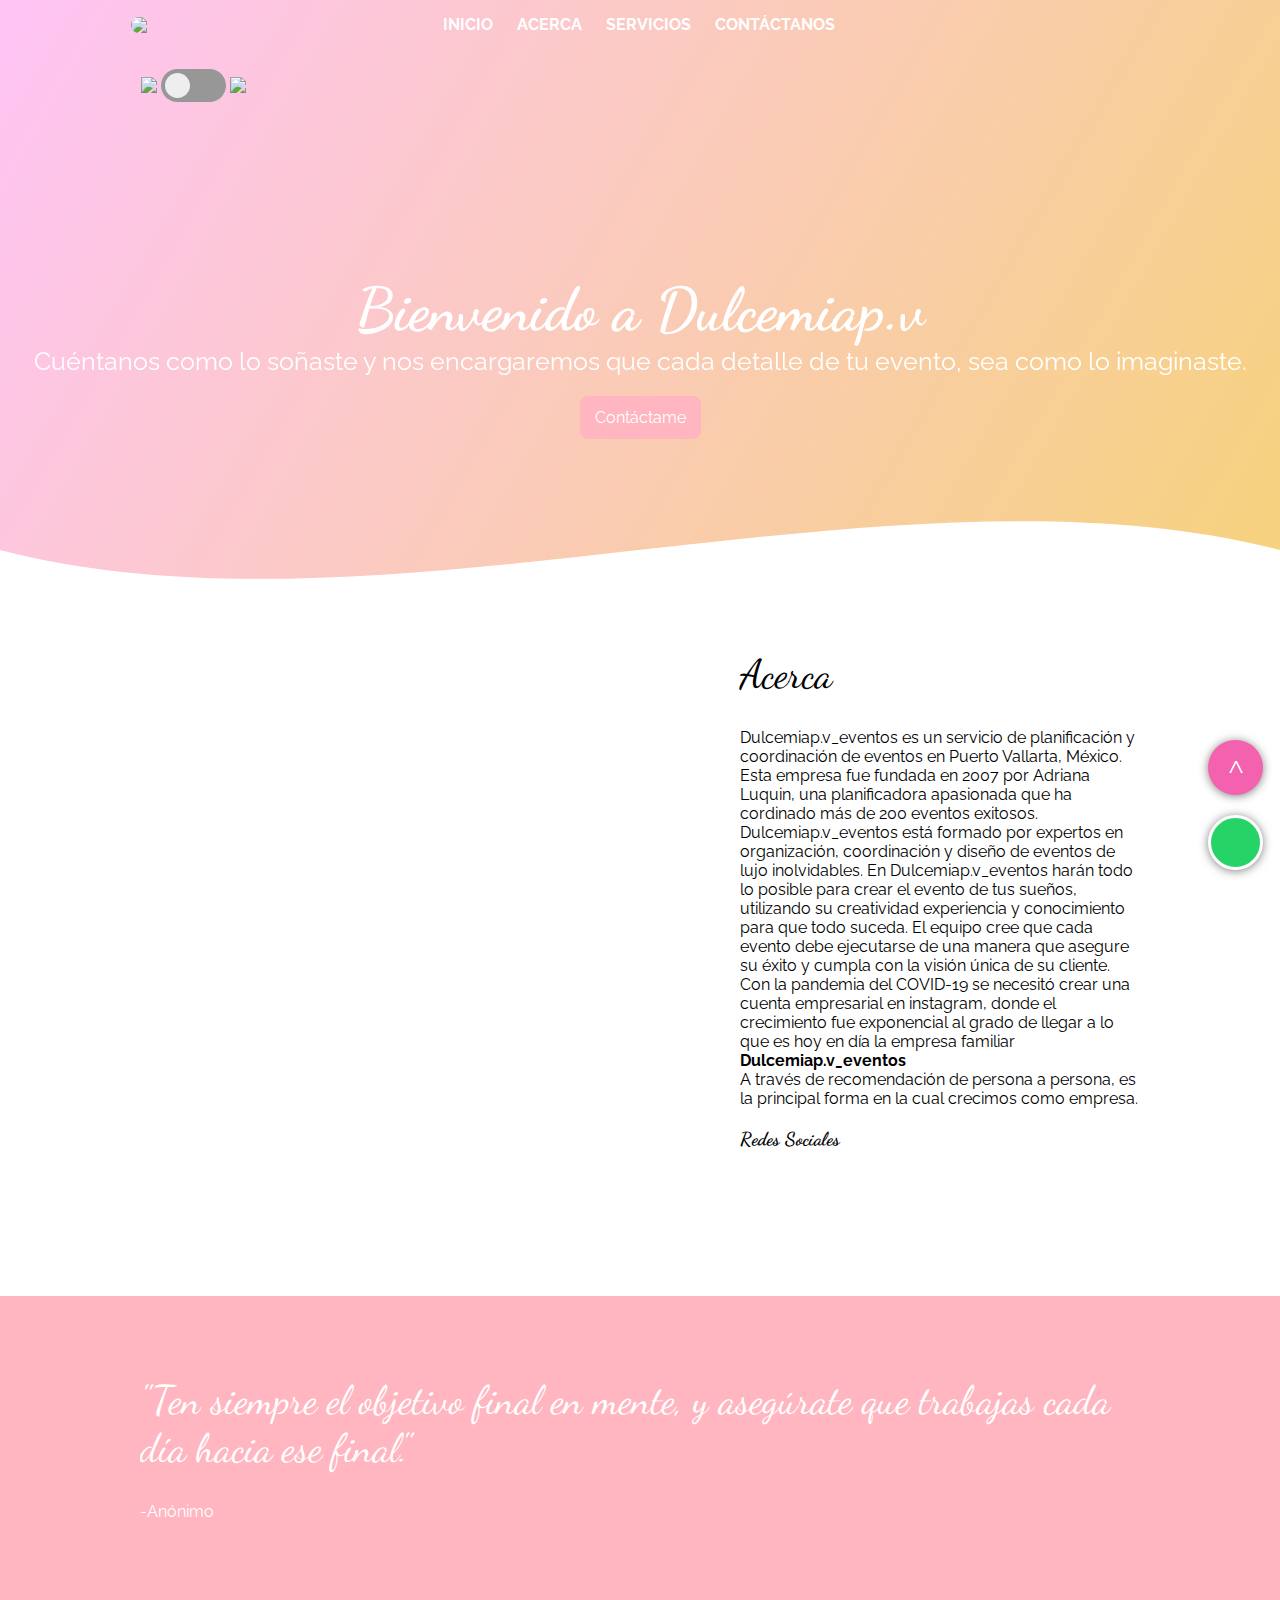
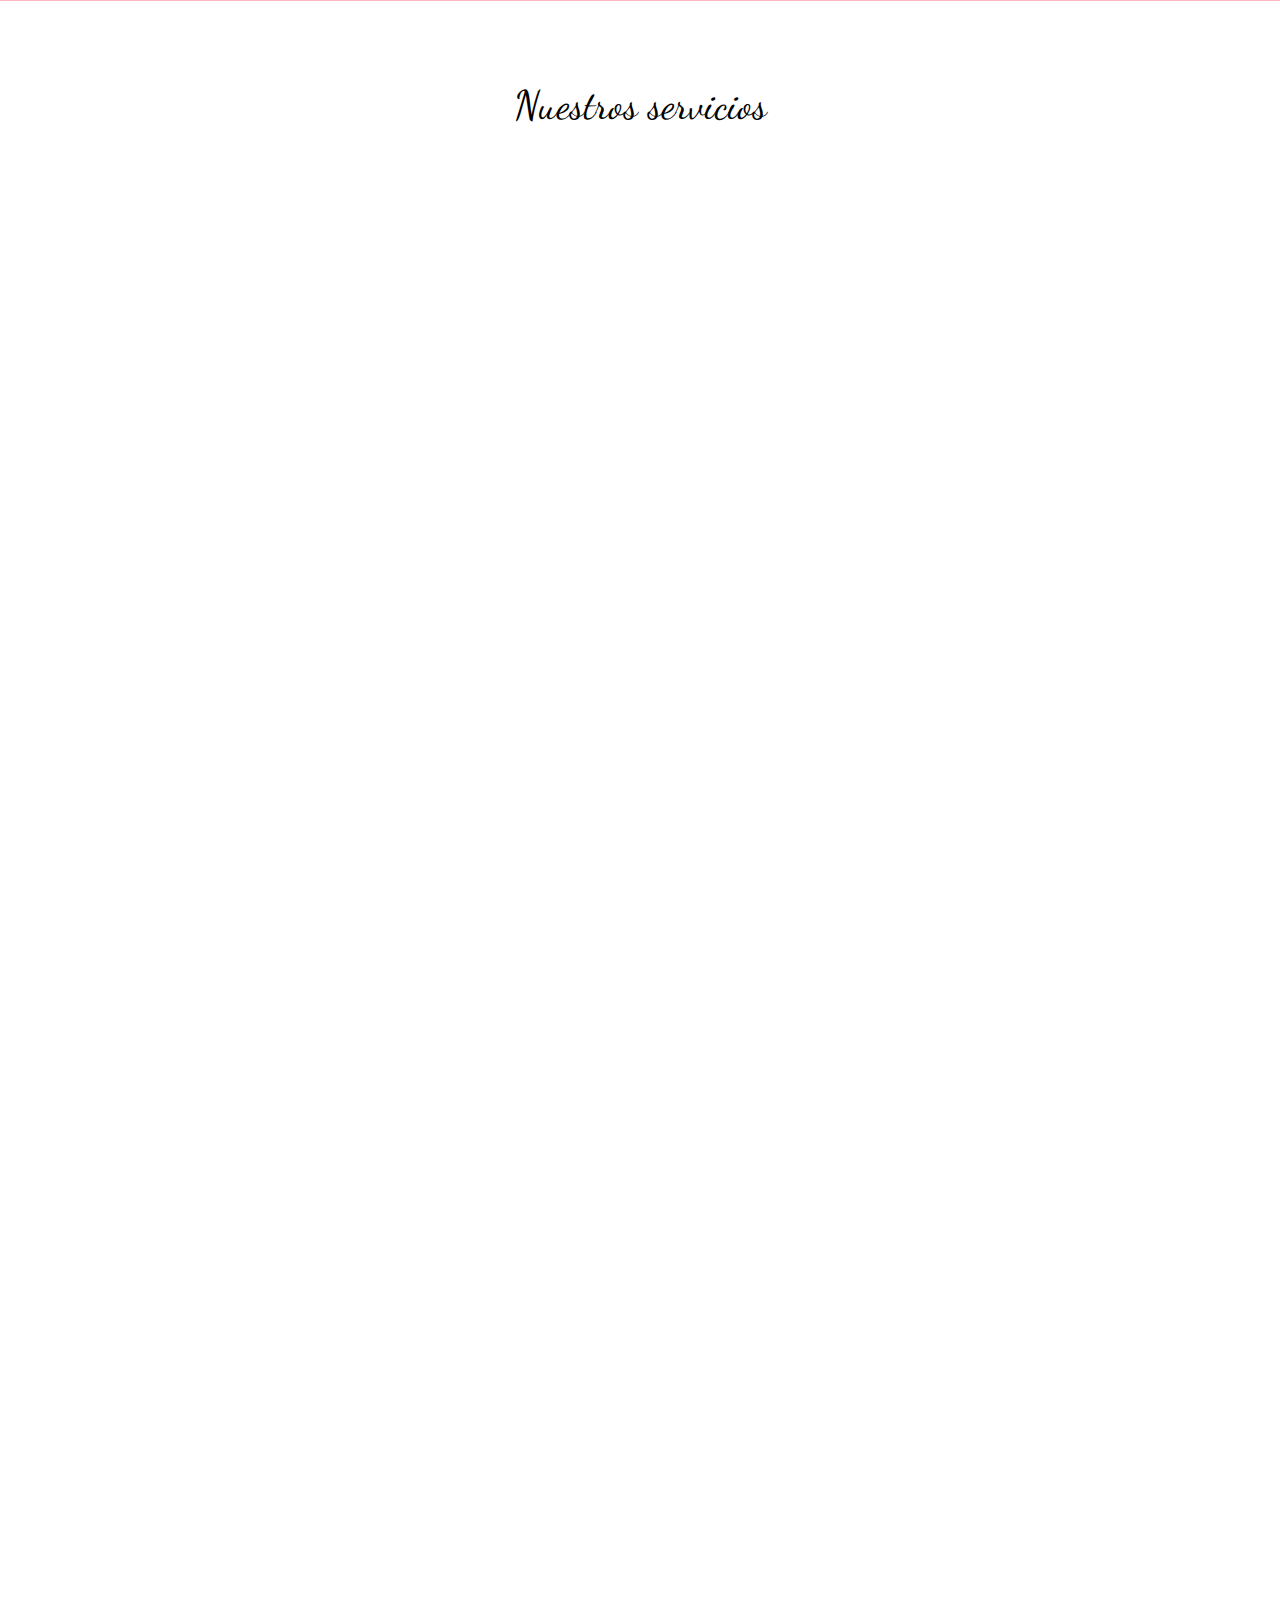
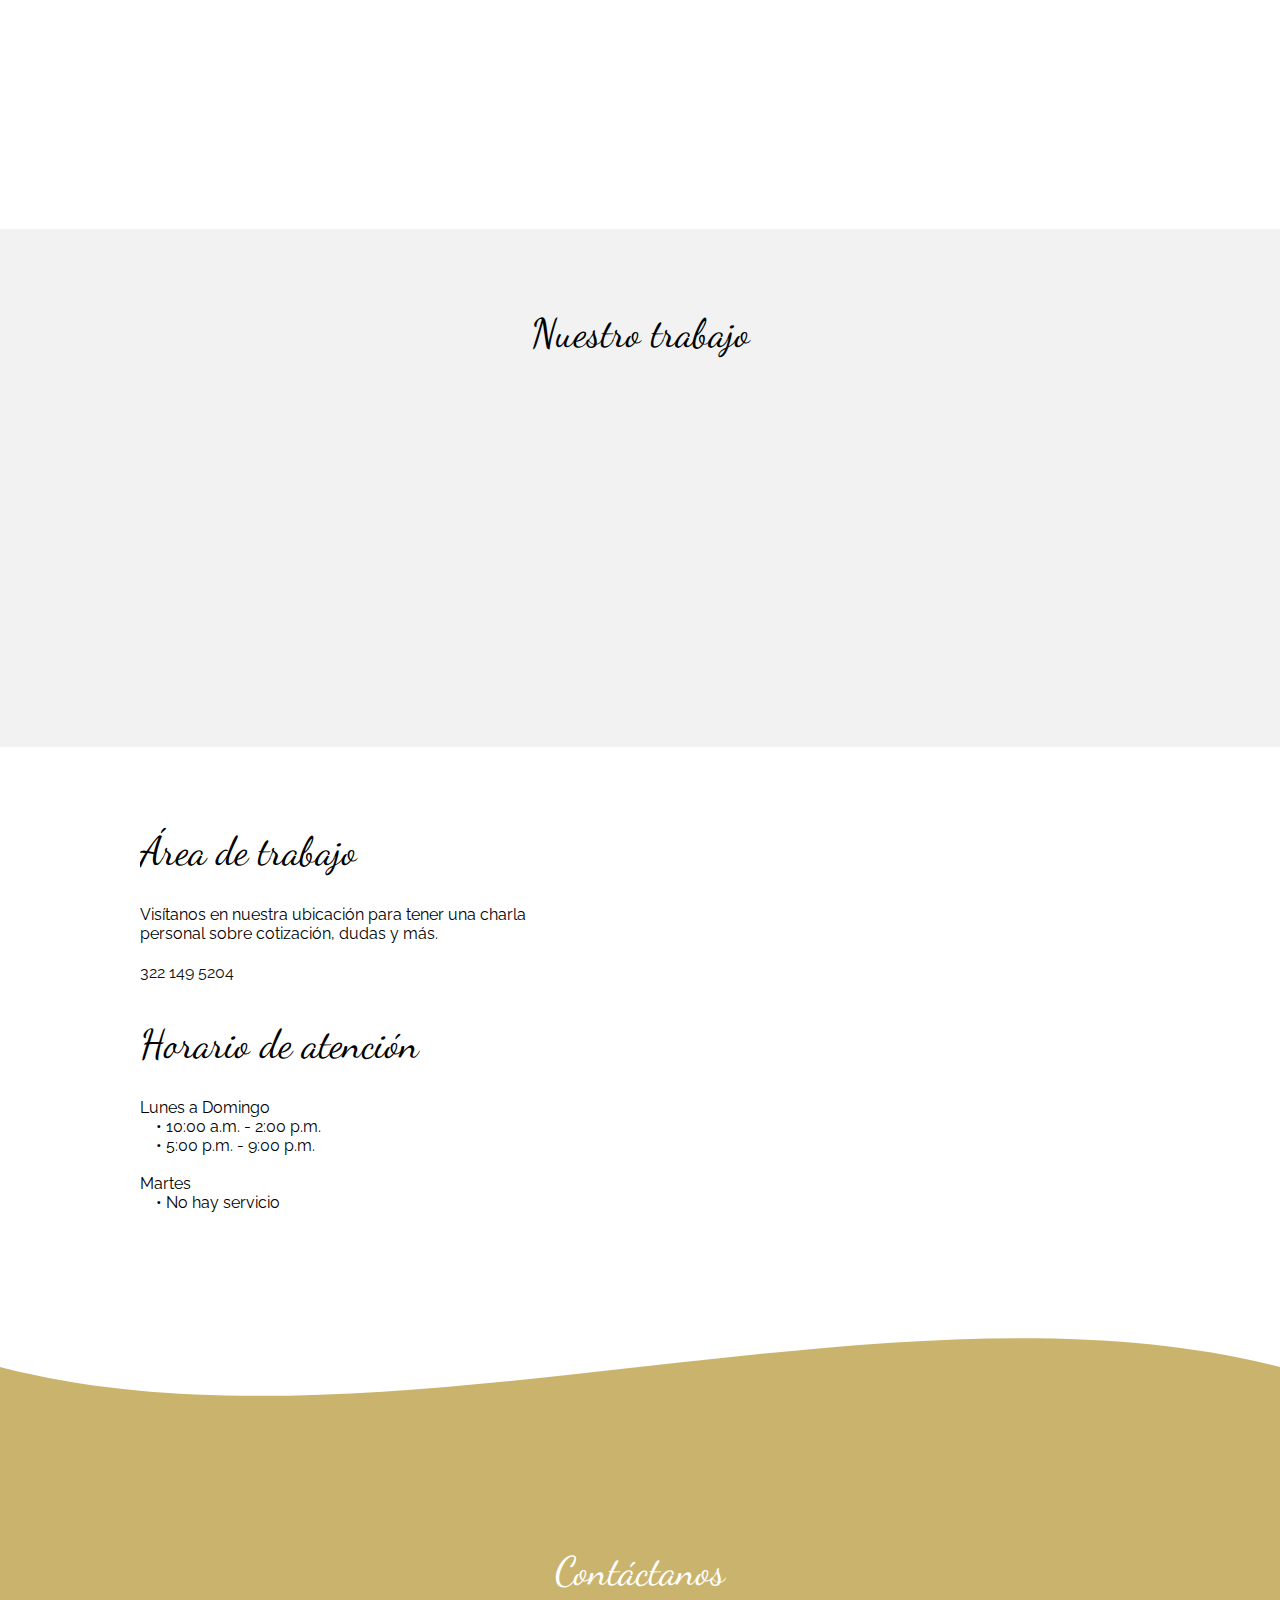
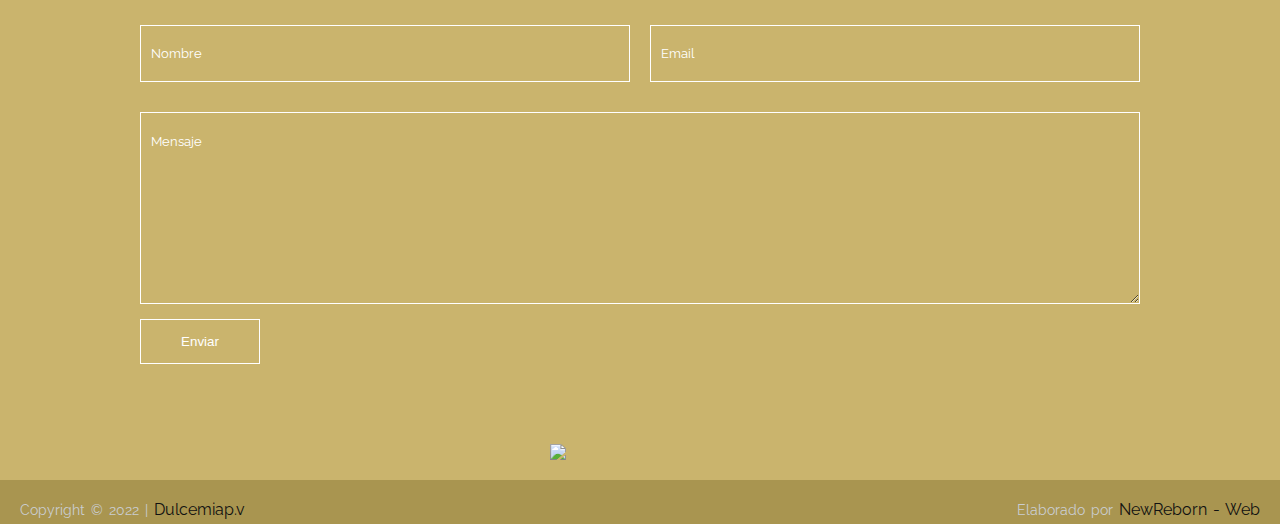
==== index.html @ 023b587c "Update index.html" ====
<!DOCTYPE html>
<html lang="es">

<head>
	<meta charset="UTF-8">
	<meta name="viewport" content="width=device-width, initial-scale=1.0">
	<meta http-equiv="X-UA-Compatible" content="ie=edge">
	<title>Dulcemiap.v | Planificación de eventos en Puerto Vallarta</title>
	<meta name="description"
		content="Las mejores decoraciones de globos en Puerto Vallarta y Bahía de Banderas. Desde elegante y sostificado, hasta divertidas y alocadas decoraciones. ¡Cotiza ya!">
	<meta name="description"
		content="Las mejores decoraciones de flores en Puerto Vallarta y Bahía de Banderas. Desde elegante y sostificado, hasta divertidas y alocadas decoraciones. ¡Cotiza ya!">
	<meta name="description"
		content="Los más sabrozos y deliciosos postres en nuestro candy bar, especial para festejos. Con amplia gama de postres en nuestra mesa de postres. ¡Cotiza ya!">
	<meta name="description"
		content="Celebre el momento mágico del matrimonio perfecto con el elegante pedida de matrimonio. Ideal para una experencia romántica inolvidable. ¡Cotiza ya!">
	<meta name="description" content="El picnic es una forma de convivir de manera más cercana con tu pareja, amigos o familia. En un día de
	parque o en la playa, es genial. ¡cotiza nuestro picnic!.">
	<meta name="description" content="Diseñamos tu fotobooth, para que tus invitados puedan hacerse fotografías espontáneas,
	divertidas y un tanto locas con nuestro fotobooth. ¡cotiza ya!">
	<meta name="description"
		content="Evita los molestos papeleos en tus planeaciones de eventos e invierte en una mejor experiencia de Event Planning, avalados por los mejores clientes. ¡cotiza ya!">
	<link href="https://fonts.googleapis.com/css?family=Raleway:200,300,400,500&display=swap" rel="stylesheet">
	<link href="https://fonts.googleapis.com/css2?family=Courgette&family=Dancing+Script&display=swap" rel="stylesheet">
	<script src="https://kit.fontawesome.com/e6a4971ebb.js" crossorigin="anonymous"></script>
	<link href="https://unpkg.com/aos@2.3.1/dist/aos.css" rel="stylesheet">
	<script src="https://code.jquery.com/jquery-latest.js"></script>
	<link rel="icon" href="img/favicon.ico">
	<link rel="stylesheet" href="css/estilos.css">
</head>

<body>
	<header class="hero">
		<span class="ir-arriba">^</span>
		<span class="wsp-button"><a style="line-height: 50px;color: #fff;" href="https://api.whatsapp.com/send?phone=523221495204" target="_blank"><i class="fa-brands fa-whatsapp"></i></a></span>
		<nav>
			<img src="https://i.imgur.com/1j0sda3.png" class="logo-navbar">
			<ul class="menu_items">
				<li><a href="#inicio">Inicio</a></li>
				<li><a href="#acerca">Acerca</a></li>
				<li><a href="#servicios">Servicios</a></li>
				<li><a href="#contactanos">Contáctanos</a></li>
			</ul>
			<ul class="redes-nav">
				<li><a href="https://www.facebook.com/Dulce-mia-pv-100784252002233" target="_blank"><i
							class="fa-brands fa-facebook"></i></a></li>
				<li><a href="https://www.instagram.com/dulcemiap.v_eventos/" target="_blank"><i
							class="fa-brands fa-instagram"></i></a></li>
				<li><a href="https://api.whatsapp.com/send?phone=523221495204" target="_blank"><i
							class="fa-brands fa-whatsapp"></i></a></li>
			</ul>
			<span class="btn_menu">
				<i class="fa fa-bars"></i>
			</span>
		</nav>
		<div class="switch-idioma">
			<img style="margin-bottom: 9px;" src="https://img.icons8.com/officel/16/undefined/mexico--v1.png" />
			<input type="checkbox" id="switch">
			<label for="switch" class="lbl"></label>
			<img style="margin-bottom: 9px;" src="https://img.icons8.com/officel/16/undefined/usa.png" />
		</div>
		<div class="textos-hero">
			<h1 data-aos="fade-down" data-aos-duration="1600">Bienvenido a Dulcemiap.v</h1>
			<p data-aos="fade-up" data-aos-duration="1800">Cuéntanos como lo soñaste y nos encargaremos que cada detalle de tu
				evento, sea como lo imaginaste.</p>
			<a data-aos="fade-up" data-aos-duration="2200" href="#contactanos">Contáctame</a>
		</div>
		<div class="svg-hero" style="height: 150px; overflow: hidden;"><svg viewBox="0 0 500 150" preserveAspectRatio="none"
				style="height: 100%; width: 100%;">
				<path d="M0.00,49.98 C149.99,150.00 349.20,-49.98 500.00,49.98 L500.00,150.00 L0.00,150.00 Z"
					style="stroke: none; fill: #fff;"></path>
			</svg></div>
	</header>


	<section class="wave-contenedor website" id="acerca">
		<img src="https://i.imgur.com/1j0sda3.png" alt="">
		<div class="contenedor-textos-main">
			<h2 class="titulo left">Acerca</h2>
			<p class="parrafo">Dulcemiap.v_eventos es un servicio de planificación y coordinación de eventos en Puerto
				Vallarta, México. Esta empresa fue fundada en 2007 por Adriana Luquin, una planificadora apasionada que ha
				cordinado más de 200 eventos exitosos. Dulcemiap.v_eventos está formado por expertos en organización,
				coordinación y diseño de eventos de lujo inolvidables. En Dulcemiap.v_eventos harán todo lo posible para crear
				el evento de
				tus sueños, utilizando su creatividad experiencia y conocimiento para que todo suceda. El equipo cree que cada
				evento
				debe ejecutarse de una manera que asegure su éxito y cumpla con la visión única de su cliente. <br> Con la
				pandemia
				del
				COVID-19 se necesitó crear una cuenta empresarial en <a href="https://www.instagram.com/dulcemiap.v_eventos/"
					target="_blank"><i class="fa-brands fa-instagram"></i></a> instagram, donde el crecimiento fue exponencial al
				grado de llegar a lo que es hoy en día la empresa familiar <strong>Dulcemiap.v_eventos</strong> <br> A través de
				recomendación de persona a persona, es la principal forma en la cual crecimos como empresa.
			</p>
			<h3 style="font-family: 'Dancing Script', cursive;">Redes Sociales</h3><br>
			<a style="font-size: 40px; padding: 5px; color: blue;"
				href="https://www.facebook.com/Dulce-mia-pv-100784252002233" target="_blank"><i
					class="fa-brands fa-facebook"></i></a>
			<a style="font-size: 40px; padding: 5px; color: #E1306C;" href="https://www.instagram.com/dulcemiap.v_eventos/"
				target="_blank"><i class="fa-brands fa-instagram"></i></a>
			<a style="font-size: 40px; padding: 5px; color: rgb(157, 225, 56);"
				href="https://api.whatsapp.com/send?phone=523221495204" target="_blank"><i
					class="fa-brands fa-whatsapp"></i></a>
		</div>
	</section>

	<section class="info">
		<div class="contenedor">
			<h2 class="titulo left"><i class="fa-solid fa-feather"></i> "Ten siempre el objetivo final en mente, y asegúrate
				que trabajas cada día hacia ese final."</h2>
			<p>-Anónimo</p>
		</div>
	</section>

	<section class="cards contenedor" id="servicios">
		<h2 class="titulo">Nuestros servicios</h2>
		<div class="content-cards" data-aos="zoom-in-left">
			<article class="card">
				<img src="https://i.imgur.com/SxeIND7.jpg" />
				<h3>Picnic</h3>
				<p>El picnic es una forma de convivir de manera más cercana con tu pareja, amigos o familia. En un día de
					parque, en la playa o en tu hogar, al picnic nadie lo puede negar.</p>
				<a class="cta" href="https://api.whatsapp.com/send?phone=523221495204" target="_blank">Cotizar</a>
			</article>
			<article class="card">
				<img src="https://i.imgur.com/1878KvP.jpg" />
				<h3>Pedida de matrimonio</h3>
				<p>Celebre el momento mágico de la propuesta de matrimonio perfecto con el elegante "Picnic Propuesta". Ideal
					para una experencia romántica inolvidable con decoración exclusiva, suntuosos y frescos arreglos florales.</p>
				<a class="cta" href="https://api.whatsapp.com/send?phone=523221495204" target="_blank">Cotizar</a>
			</article>
			<article class="card">
				<img src="https://i.imgur.com/877rFQ7.jpg" />
				<h3>Decoración con globos</h3>
				<p>Creamos arreglos y formas temáticas a todo lo que puedas imaginar a base de globos, abarca desde fondos,
					techos, columnas, centros de mesa, arcos de entrada y figuras.</p>
				<a class="cta" href="https://api.whatsapp.com/send?phone=523221495204" target="_blank">Cotizar</a>
			</article>
			<article class="card">
				<img src="https://i.imgur.com/eZQUFIY.jpg" />
				<h3>Candy bar</h3>
				<p>Una mesa de dulces a base de diseños con nuestras más exquisitas golosinas. Combinado todo con el mejor
					cuidado especial, adaptado siempre al tema que desees dar a tu fiesta. Te ayudamos a preparar tu celebraciones
					únicas e inolvidables!</p>
				<a class="cta" href="https://api.whatsapp.com/send?phone=523221495204" target="_blank">Cotizar</a>
			</article>
			<article class="card">
				<img src="https://i.imgur.com/4ekrCwj.jpg" />
				<h3>Fotobooth</h3>
				<p>Diseñamos tu espacio como escenario, para que tus invitados puedan hacerse fotografías espontáneas,
					divertidas y un tanto locas logrando que tu celebración sea más original.</p>
				<a class="cta" href="https://api.whatsapp.com/send?phone=523221495204" target="_blank">Cotizar</a>
			</article>
			<article class="card">
				<img src="https://i.imgur.com/4oUwQqD.jpg" />
				<h3>Decoración con flores</h3>
				<p>El diseño floral es el arte de combinar flores y plantas con el objetivo de decorar o embellecer un evento o
					una celebración</p>
				<a class="cta" href="https://api.whatsapp.com/send?phone=523221495204" target="_blank">Cotizar</a>
			</article>
			<article class="card">
				<img src="https://i.imgur.com/bzpuEFo.jpg" />
				<h3>Organización de eventos</h3>
				<p>Evita los molestos papeleos en tus planeaciones de eventos e invierte en una mejor experiencia de Event
					Planning, avalados por los mejores clientes.</p>
				<a class="cta" href="https://api.whatsapp.com/send?phone=523221495204" target="_blank">Cotizar</a>
			</article>
			<article class="card">
				<img src="https://i.imgur.com/sW4KFvT.jpg" />
				<h3>Gender reveal</h3>
				<p>Es una pequeña fiesta en la que los padres o madre del bebé dan a conocer el sexo del
					Bebé que están esperando. Nosotros te haremos el momento especial inolvidable y original de contar a todos los
					familiares y amigos el género de tu bebé.</p>
				<a class="cta" href="https://api.whatsapp.com/send?phone=523221495204" target="_blank">Cotizar</a>
			</article>
			<article class="card">
				<img src="https://i.imgur.com/B28YUaQ.jpg" />
				<h3>Bautizos</h3>
				<p>El bautizo es un acto bello e irrepetible, celebra con nosotros el bautizo de tu hijo/a en un ambiente íntimo
					y personal.</p>
				<a class="cta" href="https://api.whatsapp.com/send?phone=523221495204" target="_blank">Cotizar</a>
			</article>
		</div>
	</section>

	<section class="galeria">
		<div class="contenedor">
			<h2 class="titulo">Nuestro trabajo</h2>
			<article class="galeria-cont">
				<img data-aos="zoom-in-up" data-aos-duration="900" src="https://i.imgur.com/cIkpKKy.jpg" alt="">
				<img data-aos="zoom-in-down" data-aos-duration="900" src="https://i.imgur.com/y18FtVF.jpg" alt="">
				<img data-aos="zoom-in-up" data-aos-duration="900" src="https://i.imgur.com/Q1HmHSE.jpg" alt="">
				<img data-aos="zoom-in-up" data-aos-duration="1200" src="https://i.imgur.com/A6ek7Mp.jpg" alt="">
				<img data-aos="zoom-in-down" data-aos-duration="1200" src="https://i.imgur.com/q4NrYKU.jpg" alt="">
				<img data-aos="zoom-in-up" data-aos-duration="1200" src="https://i.imgur.com/08rO8Gp.jpg" alt="">
				<img data-aos="zoom-in-up" data-aos-duration="900" src="https://i.imgur.com/S5vnxng.jpg" alt="">
				<img data-aos="zoom-in-down" data-aos-duration="900" src="https://i.imgur.com/QfPmBuv.jpg" alt="">
				<img data-aos="zoom-in-up" data-aos-duration="900" src="https://i.imgur.com/toKhDs4.jpg" alt="">
				<img data-aos="zoom-in-up" data-aos-duration="1200" src="https://i.imgur.com/HTKP4CX.jpg" alt="">
				<img data-aos="zoom-in-down" data-aos-duration="1200" src="https://i.imgur.com/yN6EJkJ.jpg" alt="">
				<img data-aos="zoom-in-up" data-aos-duration="1200" src="https://i.imgur.com/1pEUh71.jpg" alt="">
				<img data-aos="zoom-in-up" data-aos-duration="900" src="https://i.imgur.com/hoGfhvF.jpg" alt="">
				<img data-aos="zoom-in-down" data-aos-duration="900" src="https://i.imgur.com/ismwt3G.jpg" alt="">
				<img data-aos="zoom-in-up" data-aos-duration="900" src="https://i.imgur.com/fwYkPYL.jpg" alt="">
				<img data-aos="zoom-in-up" data-aos-duration="1200" src="https://i.imgur.com/PUx3knO.jpg" alt="">
				<img data-aos="zoom-in-down" data-aos-duration="1200" src="https://i.imgur.com/xk9GhbS.jpg" alt="">
				<img data-aos="zoom-in-up" data-aos-duration="1200" src="https://i.imgur.com/VIGSthH.jpg" alt="">
				<img data-aos="zoom-in-up" data-aos-duration="900" src="https://i.imgur.com/NqKoiJY.jpg" alt="">
				<img data-aos="zoom-in-down" data-aos-duration="900" src="https://i.imgur.com/Jq8ns26.jpg" alt="">
				<img data-aos="zoom-in-up" data-aos-duration="900" src="https://i.imgur.com/0E5RUYt.jpg" alt="">
				<img data-aos="zoom-in-up" data-aos-duration="1200" src="https://i.imgur.com/pTkQMOI.jpg" alt="">
				<img data-aos="zoom-in-down" data-aos-duration="1200" src="https://i.imgur.com/Tukl9Mk.jpg" alt="">
				<img data-aos="zoom-in-up" data-aos-duration="1200" src="https://i.imgur.com/nj0xWCL.jpg" alt="">
				<img data-aos="zoom-in-up" data-aos-duration="900" src="https://i.imgur.com/OJUBaLL.jpg" alt="">
				<img data-aos="zoom-in-down" data-aos-duration="900" src="https://i.imgur.com/ypBVm48.jpg" alt="">
				<img data-aos="zoom-in-up" data-aos-duration="900" src="https://i.imgur.com/0KTjV0i.jpg" alt="">
				<img data-aos="zoom-in-up" data-aos-duration="1200" src="https://i.imgur.com/bClrSBs.jpg" alt="">
				<img data-aos="zoom-in-down" data-aos-duration="1200" src="https://i.imgur.com/sufUBjH.jpg" alt="">
				<img data-aos="zoom-in-up" data-aos-duration="1200" src="https://i.imgur.com/TwEeDVw.jpg" alt="">
				<img data-aos="zoom-in-up" data-aos-duration="900" src="https://i.imgur.com/4ekrCwj.jpg" alt="">
				<img data-aos="zoom-in-down" data-aos-duration="900" src="https://i.imgur.com/HXYyasj.jpg" alt="">
				<img data-aos="zoom-in-up" data-aos-duration="900" src="https://i.imgur.com/WFnFRYJ.jpg" alt="">
				<img data-aos="zoom-in-up" data-aos-duration="1200" src="https://i.imgur.com/877rFQ7.jpg" alt="">
				<img data-aos="zoom-in-down" data-aos-duration="1200" src="https://i.imgur.com/ShRT5HX.jpg" alt="">
				<img data-aos="zoom-in-up" data-aos-duration="1200" src="https://i.imgur.com/Mk4XQU3.jpg" alt="">
				<img data-aos="zoom-in-up" data-aos-duration="900" src="https://i.imgur.com/LwWYz4h.jpg" alt="">
				<img data-aos="zoom-in-down" data-aos-duration="900" src="https://i.imgur.com/rQK28UE.jpg" alt="">
				<img data-aos="zoom-in-up" data-aos-duration="900" src="https://i.imgur.com/hN6XqaE.jpg" alt="">
				<img data-aos="zoom-in-up" data-aos-duration="1200" src="https://i.imgur.com/GcR9Lg5.jpg" alt="">
				<img data-aos="zoom-in-down" data-aos-duration="1200" src="https://i.imgur.com/WCm0MoG.jpg" alt="">
				<img data-aos="zoom-in-up" data-aos-duration="1200" src="https://i.imgur.com/2HiiKtk.jpg" alt="">
			</article>
			</article>
	</section>

	<section class="info-last">

		<div class="contenedor last-section">
			<div class="contenedor-textos-main">
				<h2 class="titulo left">Área de trabajo</h2>
				<p class="parrafo">Visítanos en nuestra ubicación para tener una charla personal sobre cotización, dudas y más.
				</p>
				<a href="tel:322 149 5204" style="text-decoration: none; color: #111; cursor: pointer;"><i
						style="cursor: pointer;" class="fa-solid fa-phone"></i> 322 149
					5204</a> <br><br><br>
				<h2 class="titulo left">Horario de atención</h2>
				<p><i class="fa-solid fa-calendar-days"></i> Lunes a Domingo <br> &nbsp;&nbsp;&nbsp; • 10:00 a.m. - 2:00 p.m.
					<br> &nbsp;&nbsp;&nbsp; • 5:00 p.m. - 9:00 p.m.
				</p><br>
				<p><i class="fa-solid fa-store-slash"></i> Martes <br> &nbsp;&nbsp;&nbsp; • No hay servicio</p>
			</div>
			<iframe
				src="https://www.google.com/maps/embed?pb=!1m18!1m12!1m3!1d3733.2385644591923!2d-105.21032398516324!3d20.659871105645024!2m3!1f0!2f0!3f0!3m2!1i1024!2i768!4f13.1!3m3!1m2!1s0x84214f7aa9921f75%3A0x83dd9568d1715a22!2sC.%20Rep%C3%BAblica%20del%20Per%C3%BA%20417%2C%20Lomas%20del%20Calvario%2C%2048295%20Puerto%20Vallarta%2C%20Jal.!5e0!3m2!1ses!2smx!4v1654040031634!5m2!1ses!2smx"
				width="800" height="450" style="border:0;" allowfullscreen="" loading="lazy"
				referrerpolicy="no-referrer-when-downgrade"></iframe>
		</div>

		<div class="svg-wave" style="height: 150px; overflow: hidden;"><svg viewBox="0 0 500 150" preserveAspectRatio="none"
				style="height: 100%; width: 100%;">
				<path d="M0.00,49.98 C149.99,150.00 349.20,-49.98 500.00,49.98 L500.00,150.00 L0.00,150.00 Z"
					style="stroke: none; fill: #cab46d"></path>
			</svg></div>
	</section>
	<footer id="contactanos">
		<div class="contenedor">
			<h2 class="titulo">Contáctanos</h2>
			<form action="https://formsubmit.co/zurdoxluis5@gmail.com" target="_blank" class="form" method="POST">
				<input type="hidden" name="_template" value="table">
				<input class="input" type="text" name="name" id="name" placeholder="Nombre" required pattern="[a-zA-ZàáâäãåąčćęèéêëėįìíîïłńòóôöõøùúûüųūÿýżźñçčšžÀÁÂÄÃÅĄĆČĖĘÈÉÊËÌÍÎÏĮŁŃÒÓÔÖÕØÙÚÛÜŲŪŸÝŻŹÑßÇŒÆČŠŽ∂ð ,.'-]{3,48}" title="Nombre vacío/no válido (demasiado corto o largo).">
				<input class="input" type="email" name="email" id="email" placeholder="Email" required pattern="[a-zA-Z0-9._]{1,254}@(gmail|hotmail|live|outlook|yahoo|alumnos|.udg)+(\.)(com|gob|mx|net)" title="Escribe un correo electrónico válido. Ejemplo: xxxx@gmail.com">
				<input type="hidden" name="_autoresponse" value="Muchas gracias por el mensaje, a la brevedad te responderé!">
				<textarea class="input" name="textarea" id="msg" cols="30" rows="10" placeholder="Mensaje" required title="No puede estar vacío este campo y solo se permiten 300 caracteres." minlength="1" maxlength="300"></textarea>
				<input class="input" type="submit" value="Enviar">
			</form>
		</div>
		<div class="footer-content">
			<img src="https://i.imgur.com/UfPzpT0.png">
			<ul class="redesFooter">
				<li><a href="https://www.facebook.com/Dulce-mia-pv-100784252002233" target="_blank"><i
							class="fa-brands fa-facebook"></i></a></li>
				<li><a href="https://www.instagram.com/dulcemiap.v_eventos/" target="_blank"><i
							class="fa-brands fa-instagram"></i></a></li>
				<li><a href="https://api.whatsapp.com/send?phone=523221495204" target="_blank"><i
							class="fa-brands fa-whatsapp"></i></a></li>
			</ul>
			<div class="footer-bottom">
				<p>Copyright &copy; 2022 | <a href="">Dulcemiap.v</a> </p>
				<p id="izq">Elaborado por <a href="https://www.newrebornweb.com" target="_blank">NewReborn - Web</a></p>
			</div>
		</div>
	</footer>

	<script src="js/irArriba.js"></script>
	<script src="js/abrirNav.js"></script>
	<script src="js/idioma.js"></script>
	<script src="js/jquery-3.6.0.js"></script>
	<script src="https://kit.fontawesome.com/e6a4971ebb.js" crossorigin="anonymous"></script>
	<script src="https://unpkg.com/aos@2.3.1/dist/aos.js"></script>
	<script>
		AOS.init();
	</script>	
</body>

</html>
---- css/estilos.css ----
* {
	margin: 0;
	padding: 0;
	box-sizing: border-box;
}

html {
	scroll-behavior: smooth;
}

body {
	font-family: 'Raleway', sans-serif;
}

/*Navbar*/

nav {
	width: 85%;
	padding: 35px 0;
	margin-top: -20px;
	display: flex;
	align-items: center;
	justify-content: space-between;
}

.logo-navbar {
	width: 120px;
	border-radius: 20px;
	cursor: auto;
	margin-left: 12%;
}

.btn_menu {
	margin: auto;
	font-size: 25px;
	color: #FE5587;
	cursor: pointer;
	display: none;
}

.redes-nav li {
	float: left;
}

nav ul li {
	list-style: none;
	display: inline-block;
	margin: 0 10px;
	position: relative;
	justify-content: center;
}

nav ul li a {
	text-decoration: none;
	color: #fff;
	text-transform: uppercase;
	transition: 0.5s;
	font-weight: bold;
	font-size: 16px;
}

nav ul li::after {
	content: '';
	height: 3px;
	width: 0;
	background: #fff;
	position: absolute;
	left: 0;
	bottom: -10px;
	transition: 0.5s;
}

nav ul li:hover::after {
	width: 100%;
}

.icon {
	display: none;
}

.hero {
	background-image: linear-gradient(120deg, rgba(255, 177, 242, 0.761) 0%, rgba(239, 183, 16, 0.605) 100%), url("https://i.imgur.com/1mAxBhx.jpg");
	width: 100%;
	height: 650px;
	background-repeat: no-repeat;
	background-size: cover;
	background-position: center;
	background-attachment: fixed;
	position: relative;
	overflow: hidden;
}

.textos-hero {
	height: 500px;
	color: #fff;
	display: flex;
	flex-direction: column;
	justify-content: center;
	align-items: center;
}

.textos-hero h1 {
	font-size: 60px;
	font-family: 'Dancing Script', cursive;
}

.textos-hero p {
	font-size: 25px;
	margin-bottom: 20px;
}

.textos-hero a {
	display: inline-block;
	text-decoration: none;
	z-index: 1;
	padding: 12px 15px;
	background: #ffb6c1;
	border-radius: 8px;
	color: #fff;
	transition: 0.5s;
}

.textos-hero a:hover {
	background: #d4af3790;
	color: #fff;
}

.svg-hero {
	position: absolute;
	bottom: 0;
	left: 0;
	width: 100%;
}

/* Estilos generales */

.switch-idioma {
	margin-left: 11%;
}

.lbl {
	display: inline-block;
	width: 65px;
	height: 33px;
	background: #979797;
	border-radius: 100px;
	cursor: pointer;
	position: relative;
}

.lbl::after {
	content: '';
	display: block;
	width: 25px;
	height: 25px;
	background: #eee;
	border-radius: 100px;
	position: absolute;
	top: 4px;
	left: 4px;
	transition: .2s;
}

#switch:checked + .lbl::after {
	left: 36px;
}

#switch:checked + .lbl {
	background: goldenrod;
}

#switch {
	display: none;
}

.ir-arriba {
	width: 55px;
	height: 55px;
	line-height: 64px;
	background: #F361AF;
	font-size: 30px;
	color: #fff;
	cursor: pointer;
	position: fixed;
	bottom: 105px;
	right: 17px;
	border-radius: 50px;
	text-align: center;
	box-shadow: 0px 1px 10px rgba(0, 0, 0, 0.5);
	z-index: 1;
}

.wsp-button {
	width: 55px;
	height: 55px;	
	background: #25d366;
	font-size: 30px;
	color: #fff;
	cursor: pointer;
	position: fixed;
	bottom: 30px;
	right: 17px;
	border-radius: 50px;
	border-color: #fff;
	border-style: solid;
	text-align: center;
	box-shadow: 0px 1px 10px rgba(0, 0, 0, 0.5);
	z-index: 1;
}

ul.show {
	top: 105px;
}

.ir-arriba:hover {
	color: #F361AF;
	background: #fff;
}

html::-webkit-scrollbar{
  width: 15px;
}

html::-webkit-scrollbar-track {
  background-color: transparent;
}

html::-webkit-scrollbar-thumb {
  background-color: pink;
}

.contenedor,
.wave-contenedor {
	width: 90%;
	max-width: 1000px;
	overflow: hidden;
	margin: auto;
	padding: 0 0 80px 0;
}

.contenedor {
	padding: 80px 0;
}

.titulo {
	font-weight: 300;
	font-size: 40px;
	text-align: center;
	margin-bottom: 30px;
	font-family: 'Dancing Script', cursive;
}

.titulo.left {
	text-align: left;
}

.titulo.right {
	text-align: right;
}

/* Section */

.website {
	display: flex;
	justify-content: space-between;
}

.website img {
	width: 48%;
}

.website .contenedor-textos-main {
	width: 40%;
}

.parrafo {
	text-align: left;
	margin-bottom: 20px;
}

.cta {
	display: inline-block;
	text-decoration: none;
	background-image: linear-gradient(45deg, #ff9a9e 0%, #fad0c4 99%, #fad0c4 100%);
	padding: 12px 15px;
	border-radius: 8px;
	color: #fff;
}

/* Info */

.info {
	background: #ffb6c1;
	color: #fff;
}


/* Cards */

.card.fondo-card {
	background-image: url(../img/whats.jpeg);
	color: #fff;
	background-size: cover;
}

.card.fondo-card::after {
	content: '';
	position: absolute;
	top: 0;
	left: 0;
	width: 100%;
	height: 100%;
	background: rgba(0, 0, 0, 0.4);
	z-index: -1;
}

.card.card.fondo-card p {
	font-weight: 400;
	font-size: 20px;
	margin-bottom: 70px;
	text-shadow: #fff 0px 0px 10px;
}

.content-cards {
	display: flex;
	width: 100%;
	justify-content: space-evenly;
	flex-wrap: wrap;
}

.card {
	width: 30%;
	margin: 1% auto;
	text-align: center;
	height: 510px;
	box-shadow: 0 0 3px 0 rgba(0, 0, 0, .5);
	transform: scale(1);
	transition: transform 0.6s;
	margin-bottom: 10px;
}

.card:hover {
	box-shadow: 0 0 6px 0 rgba(0, 0, 0, .5);
	transform: scale(1.03);
	cursor: pointer;
}

.card img {
	margin-top: 20px;
	color: #cc9199;
	width: 245px;
	height: 265px;
	box-shadow: 0px 0px 3px 0px rgba(0, 0, 0, .8);
	border-radius: 5px;
}

.card p {
	font-weight: 300;
	font-size: 16px;
	margin-bottom: 10px;
}

/* galeria */

.galeria {
	background: #f2f2f2;
}

.galeria-cont {
	width: 100%;
	display: flex;
	flex-wrap: wrap;
	justify-content: space-evenly;
	overflow: hidden;
}

.galeria-cont>img {
	width: 30%;
	object-fit: cover;
	margin-bottom: 20px;
	display: block;
	box-shadow: 0px 0px 3px 0px rgba(0, 0, 0, .5);
	border-radius: 10px;
	cursor: pointer;
	overflow: hidden;
}

/* info2 */

.last-section {
	display: flex;
	flex-wrap: wrap;
	justify-content: space-between;
	padding-bottom: 40px;
}

.last-section iframe {
	width: 48%;
	margin-left: 100px;

}

.last-section .contenedor-textos-main {
	width: 40%;
}


/* footer */

footer {
	background: #cab46d;
	color: #fff;
}

.form {
	display: flex;
	flex-wrap: wrap;
	justify-content: space-between;
}

.input {
	background: transparent;
	border: 0;
	color: #fff;
	outline: none;
	border: 1px solid #fff;
	padding: 20px 10px;
}

.input::placeholder {
	color: #fff;
	font-family: 'raleway', 'sans-serif';
}

input[type="text"],
input[type="email"] {
	display: inline-block;
	width: 49%;
	margin-bottom: 30px;
}

.form textarea {
	width: 100%;
	margin-bottom: 15px;
}

input[type="submit"] {
	width: 120px;
	text-align: center;
	padding: 14px 0;
}

input[type="submit"]:hover {
	cursor: pointer;
	color: tomato;
	background: #fff;
}

.footer-content {
	display: flex;
	align-items: center;
	justify-content: center;
	flex-direction: column;
	text-align: center;
}

.footer-content h3 {
	font-size: 2.1rem;
	font-weight: 500;
	text-transform: capitalize;
	line-height: 3rem;
}

.footer-content p {
	max-width: 500px;
	font-size: 14px;
	color: #cacdd2;
}

.footer-content img {
	width: 14%;
	cursor: auto;
}

.redesFooter {
	list-style: none;
	display: flex;
	align-items: center;
	justify-content: center;
	margin-bottom: 20px;
}

.redesFooter li {
	margin: 0 10px;
}

.redesFooter a {
	text-decoration: none;
	color: #fff;
}

.redesFooter a i {
	font-size: 1.1rem;
	width: 20px;
	transition: color .4s ease;
}

.redesFooter a:hover i {
	color: #ff91a2;
}

.footer-bottom {
	background: #a99550;
	width: 100%;
	padding: 20px;
	padding-bottom: 5px;
	text-align: center;
}

.footer-bottom p {
	float: left;
	font-size: 14px;
	word-spacing: 2px;
}

#izq {
	float: right;
	font-size: 14px;
	word-spacing: 2px;
}

.footer-bottom p a {
	color: #111;
	font-size: 16px;
	text-decoration: none;
}

.footer-bottom span {
	text-transform: uppercase;
	opacity: .4;
	font-weight: 200;
}

@media screen and (max-width:800px) {
	.textos-hero h1 {
		text-align: center;
		font-size: 50px;
	}

	.logo-navbar {
		width: 85px;
		margin-right: 9%;
	}

	.menu_items {
		position: absolute;
		width: 100vw;
		height: 50%;
		background: #8e7375;
		top: -100vh;
		text-align: center;
		transition: all .4s;
		flex-direction: column;
		padding-left: 0px;
		z-index: 100;
	}

	.menu_items li a {
		color: #fff;
		font-size: 20px;
		align-items: center;
	}

	.menu_items li {
		margin: 30px 0 0 0;
		line-height: 30px;
		display: flex;
	}
	/* estilos generales */
	.titulo {
		font-size: 35px;
	}

	.btn_menu {
		display: inline-flex;
	}

	.titulo.left {
		text-align: center;
	}

	.info p {
		text-align: center;
	}

	/* section */
	.website {
		flex-direction: column-reverse;
		justify-content: center;
		align-items: center;
	}

	.website img {
		width: 100%;
	}

	.website .contenedor-textos-main {
		width: 100%;
	}

	/* Cards */

	.card {
		width: 90%;
		margin-bottom: 20px;
		height: 460px;
	}

	/* galeria */

	.galeria-cont>img {
		width: 48%;
	}

	/* last */

	.last-section img {
		width: 98%;
	}

	.last-section .contenedor-textos-main {
		width: 98%;
		margin-bottom: 20px;
	}


}

@media screen and (max-width:700px) {

	.titulo,
	.textos-hero h1 {
		font-size: 30px;
	}

	.menu_items li a {
		font-size: 16px;
	}


	.textos-hero p {
		font-size: 20px;
		text-align: center;
	}

	.card {
		height: 490px;
	}

	.website .contenedor-textos-main {
		margin-bottom: 30px;
	}

	.galeria-cont>img {
		width: 97%;
	}
}

@media screen and (max-width:600px) {

	.titulo,
	.textos-hero h1 {
		font-size: 30px;
	}

	.textos-hero p {
		font-size: 20px;
		text-align: center;
	}

	.card {
		height: 510px;
	}

	.website .contenedor-textos-main {
		margin-bottom: 30px;
	}

	.galeria-cont>img {
		width: 97%;
	}
}

@media screen and (max-width:400px) {

	.titulo,
	.textos-hero h1 {
		font-size: 30px;
	}

	.textos-hero p {
		font-size: 20px;
		text-align: center;
	}

	.card {
		height: 510px;
	}

	.website .contenedor-textos-main {
		margin-bottom: 30px;
	}

	.galeria-cont>img {
		width: 97%;
	}
}
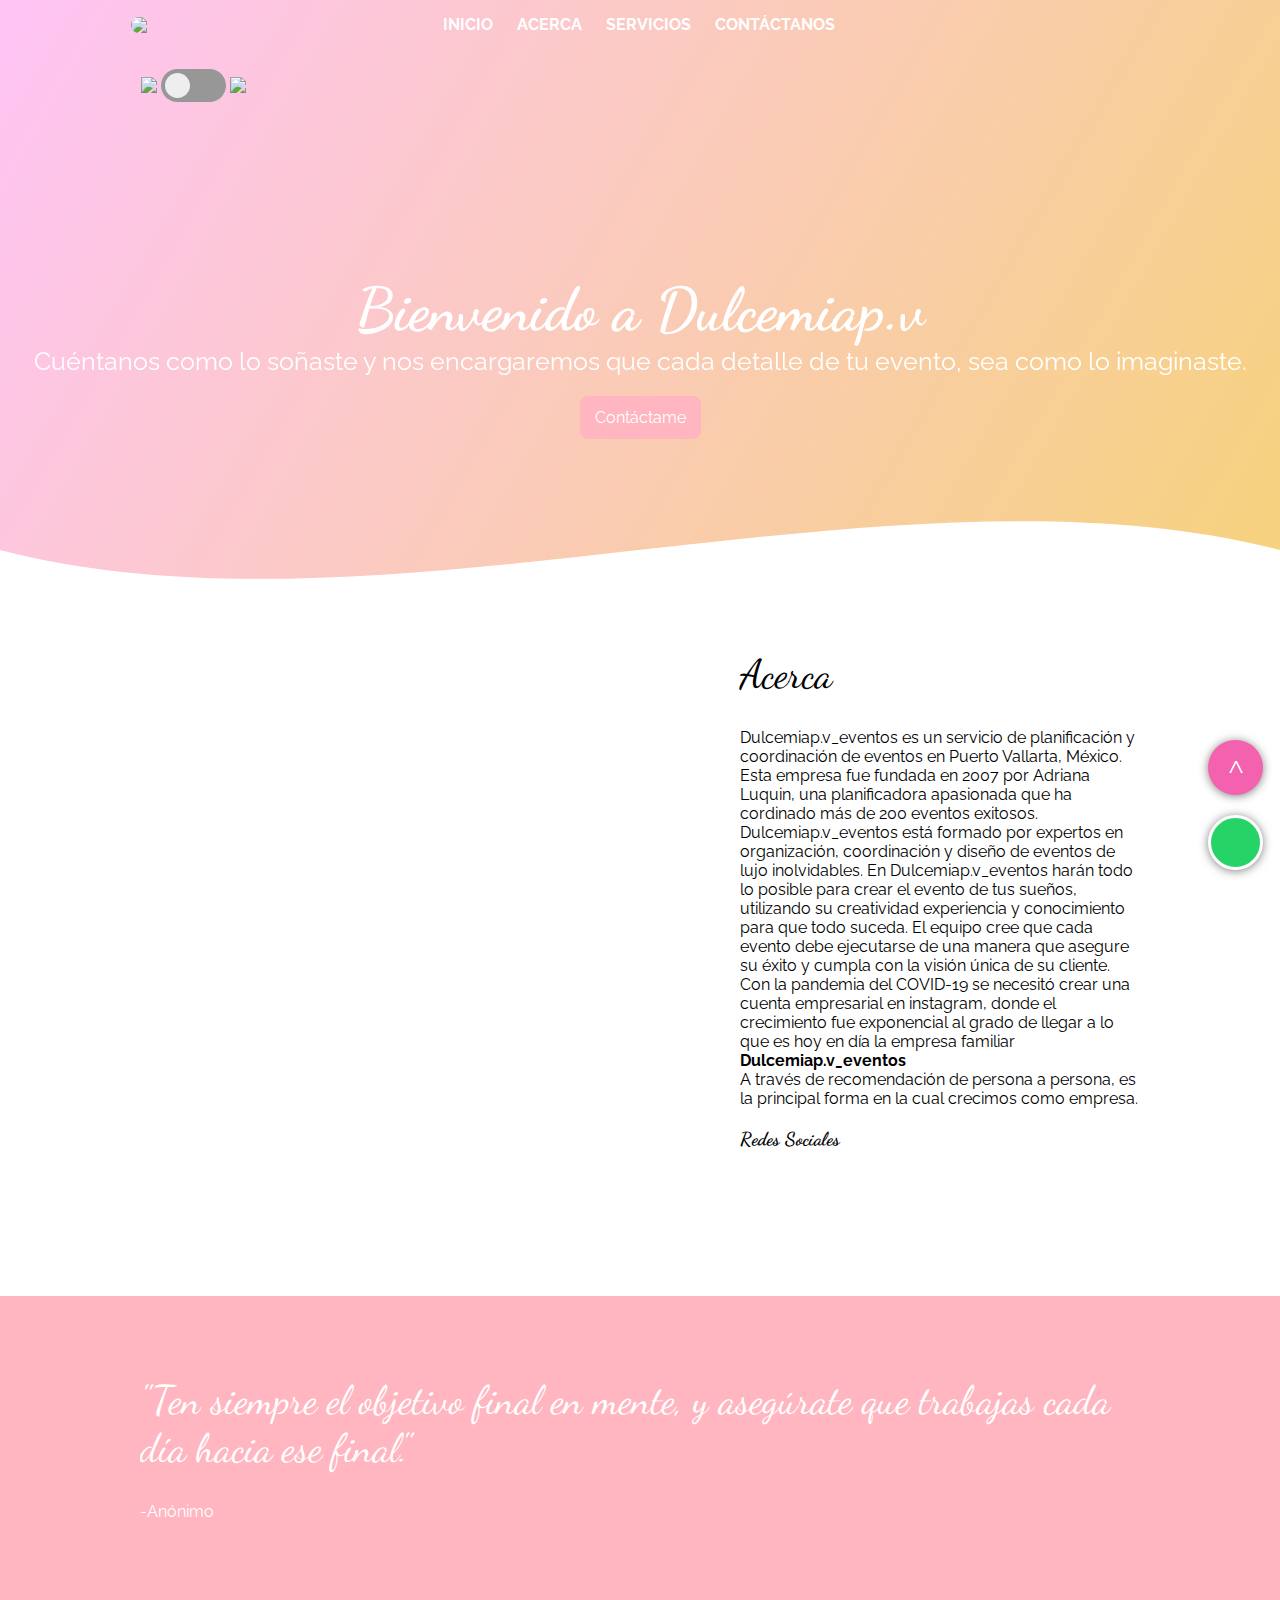
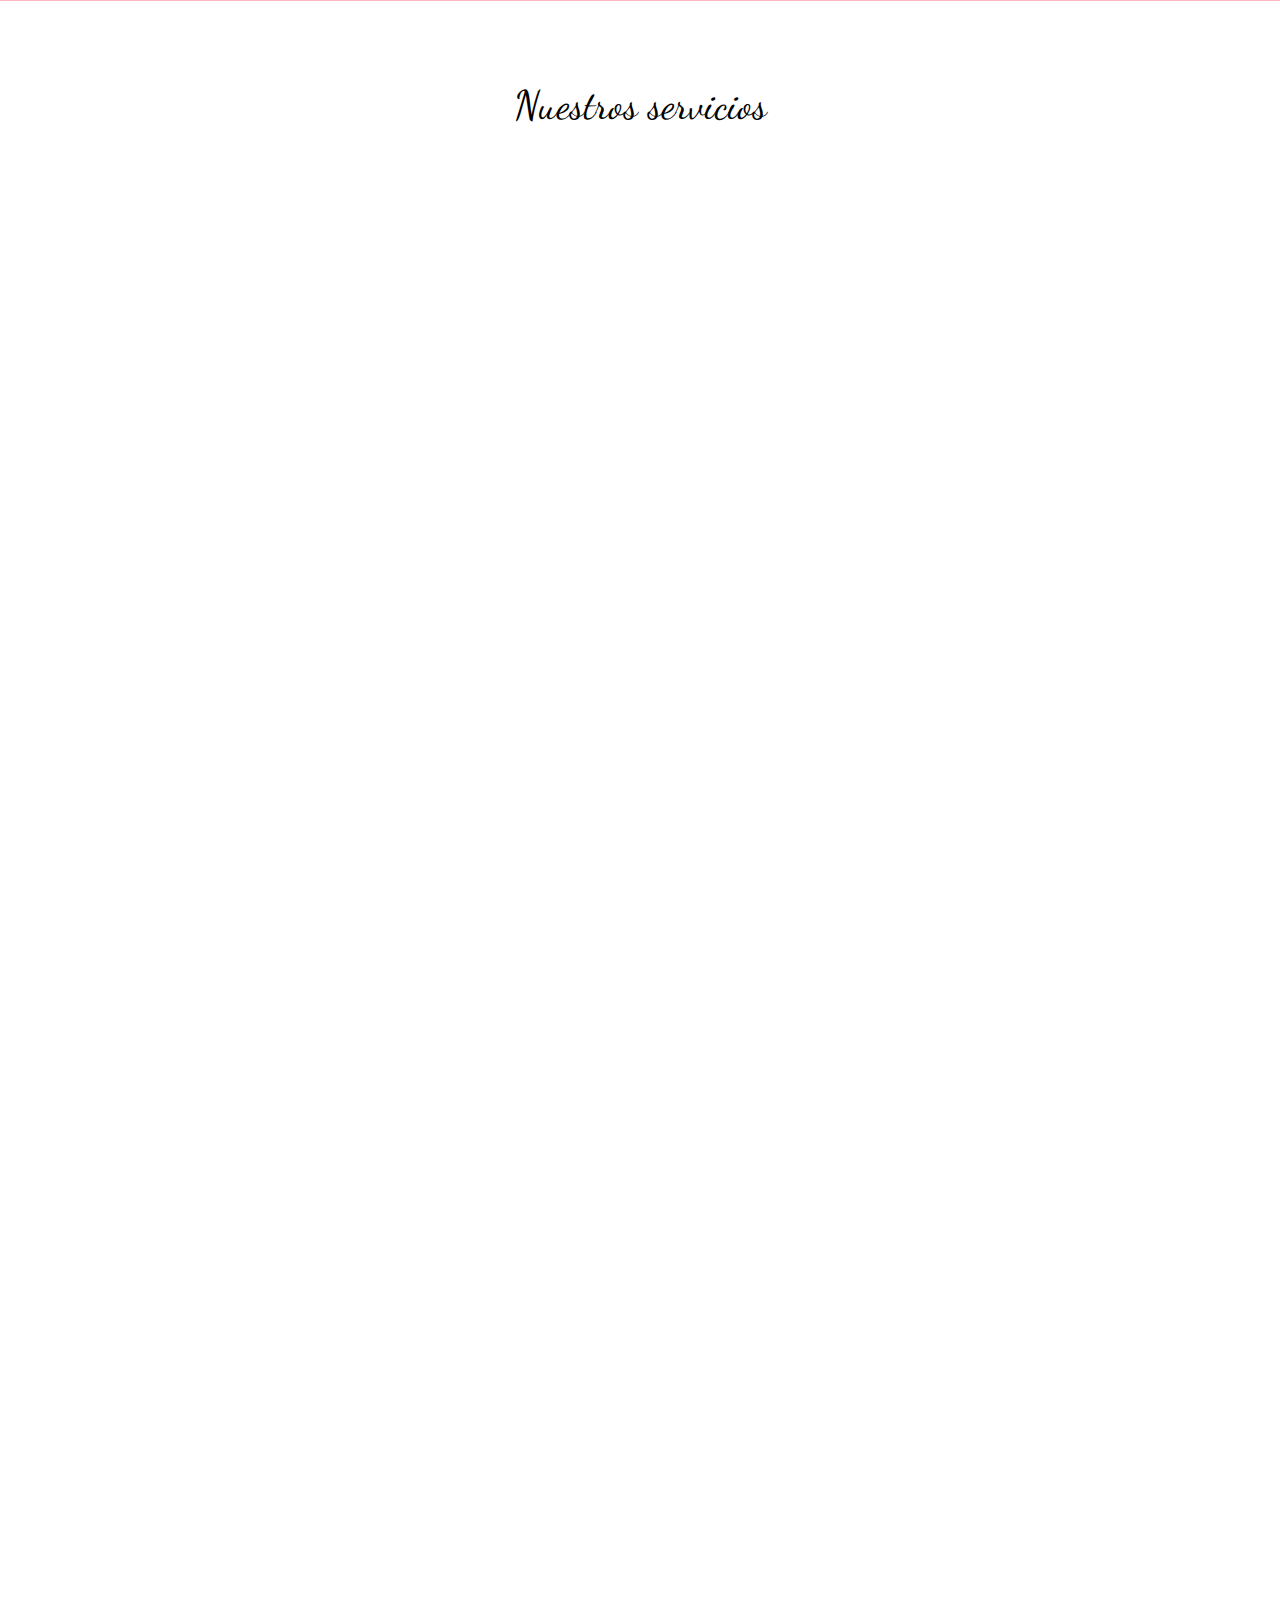
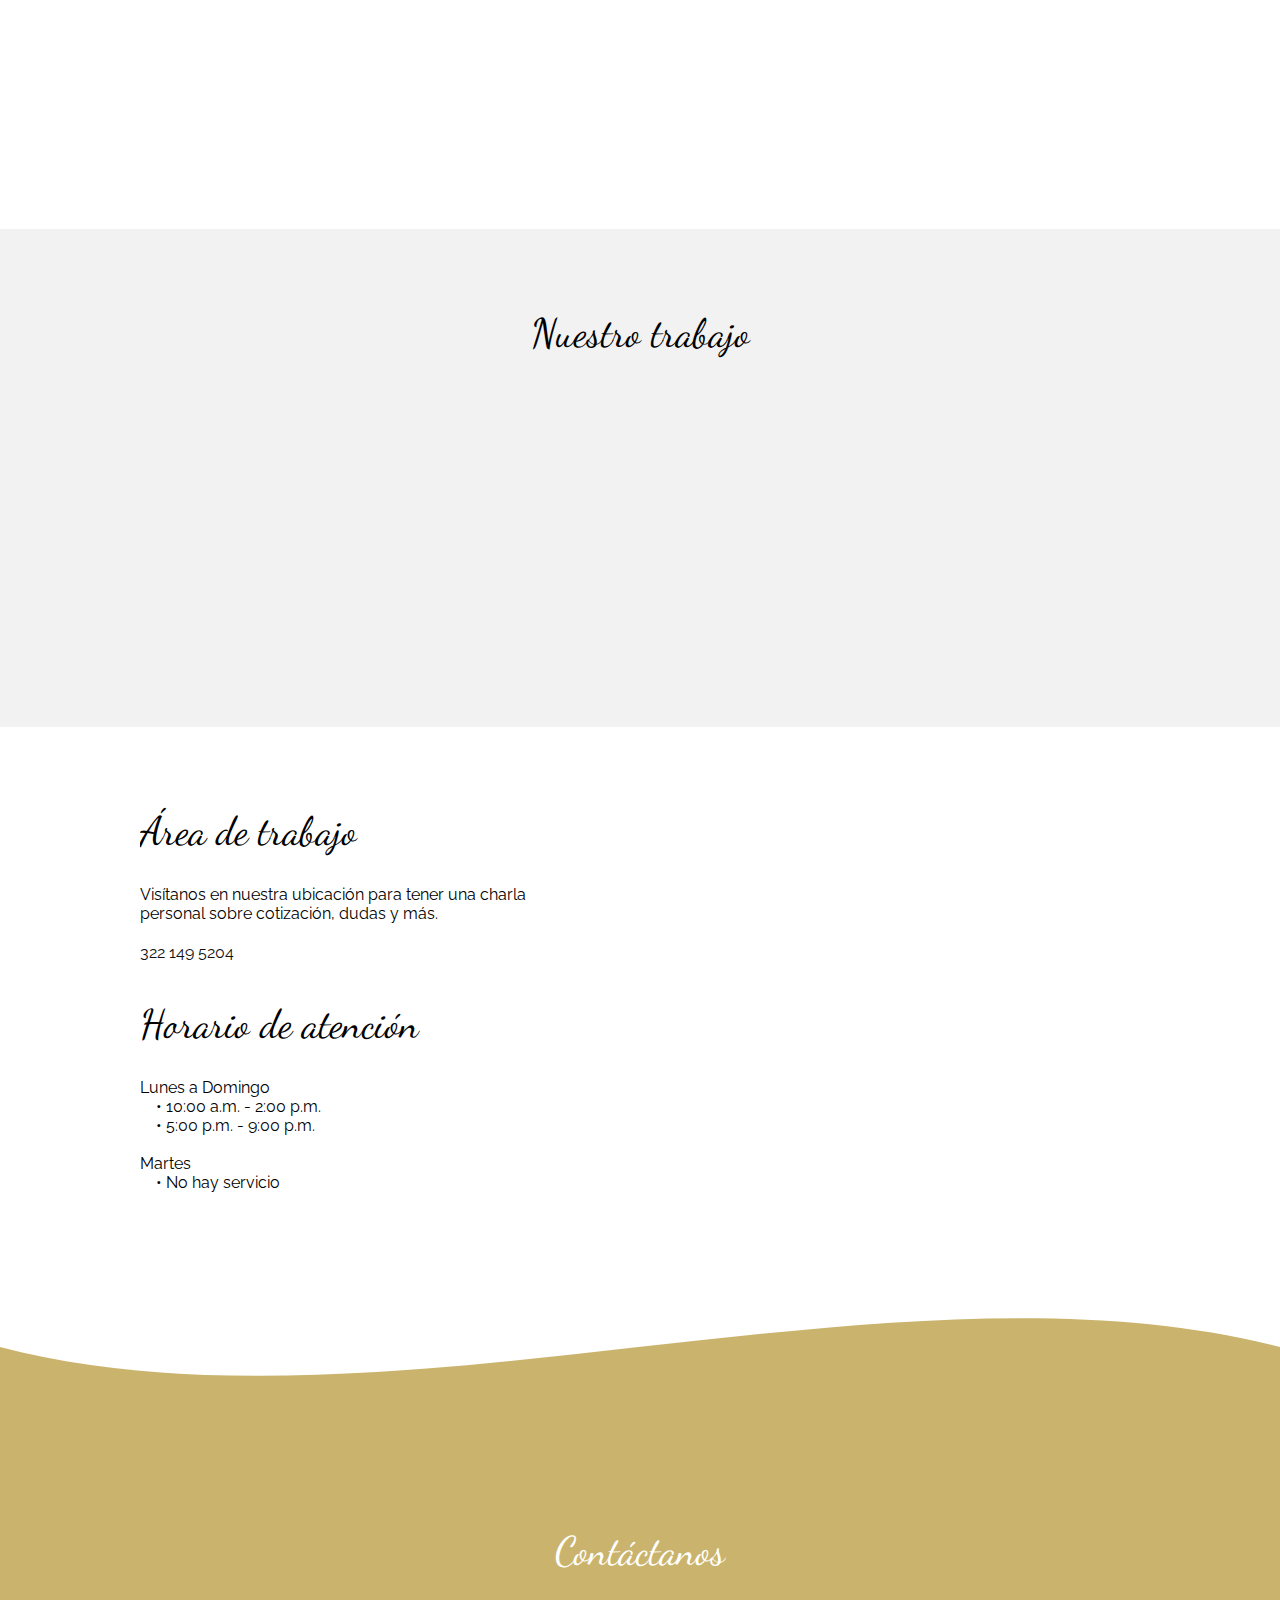
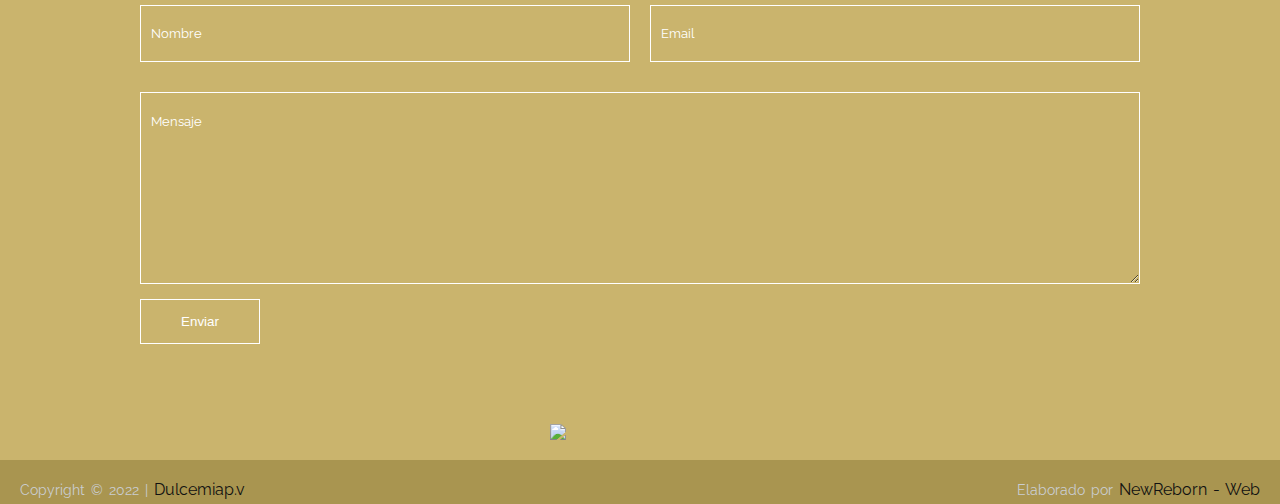
==== commit f3d156ac: "borrar-fotos-globos-picnic.html" ====
--- a/index.html
+++ b/index.html
@@ -217,10 +217,6 @@
 				<img data-aos="zoom-in-up" data-aos-duration="1200" src="https://i.imgur.com/bClrSBs.jpg" alt="">
 				<img data-aos="zoom-in-down" data-aos-duration="1200" src="https://i.imgur.com/sufUBjH.jpg" alt="">
 				<img data-aos="zoom-in-up" data-aos-duration="1200" src="https://i.imgur.com/TwEeDVw.jpg" alt="">
-				<img data-aos="zoom-in-up" data-aos-duration="900" src="https://i.imgur.com/4ekrCwj.jpg" alt="">
-				<img data-aos="zoom-in-down" data-aos-duration="900" src="https://i.imgur.com/HXYyasj.jpg" alt="">
-				<img data-aos="zoom-in-up" data-aos-duration="900" src="https://i.imgur.com/WFnFRYJ.jpg" alt="">
-				<img data-aos="zoom-in-up" data-aos-duration="1200" src="https://i.imgur.com/877rFQ7.jpg" alt="">
 				<img data-aos="zoom-in-down" data-aos-duration="1200" src="https://i.imgur.com/ShRT5HX.jpg" alt="">
 				<img data-aos="zoom-in-up" data-aos-duration="1200" src="https://i.imgur.com/Mk4XQU3.jpg" alt="">
 				<img data-aos="zoom-in-up" data-aos-duration="900" src="https://i.imgur.com/LwWYz4h.jpg" alt="">
--- a/css/estilos.css
+++ b/css/estilos.css
@@ -266,7 +266,7 @@
 }
 
 .website img {
-	width: 48%;
+	height: 50%;
 }
 
 .website .contenedor-textos-main {
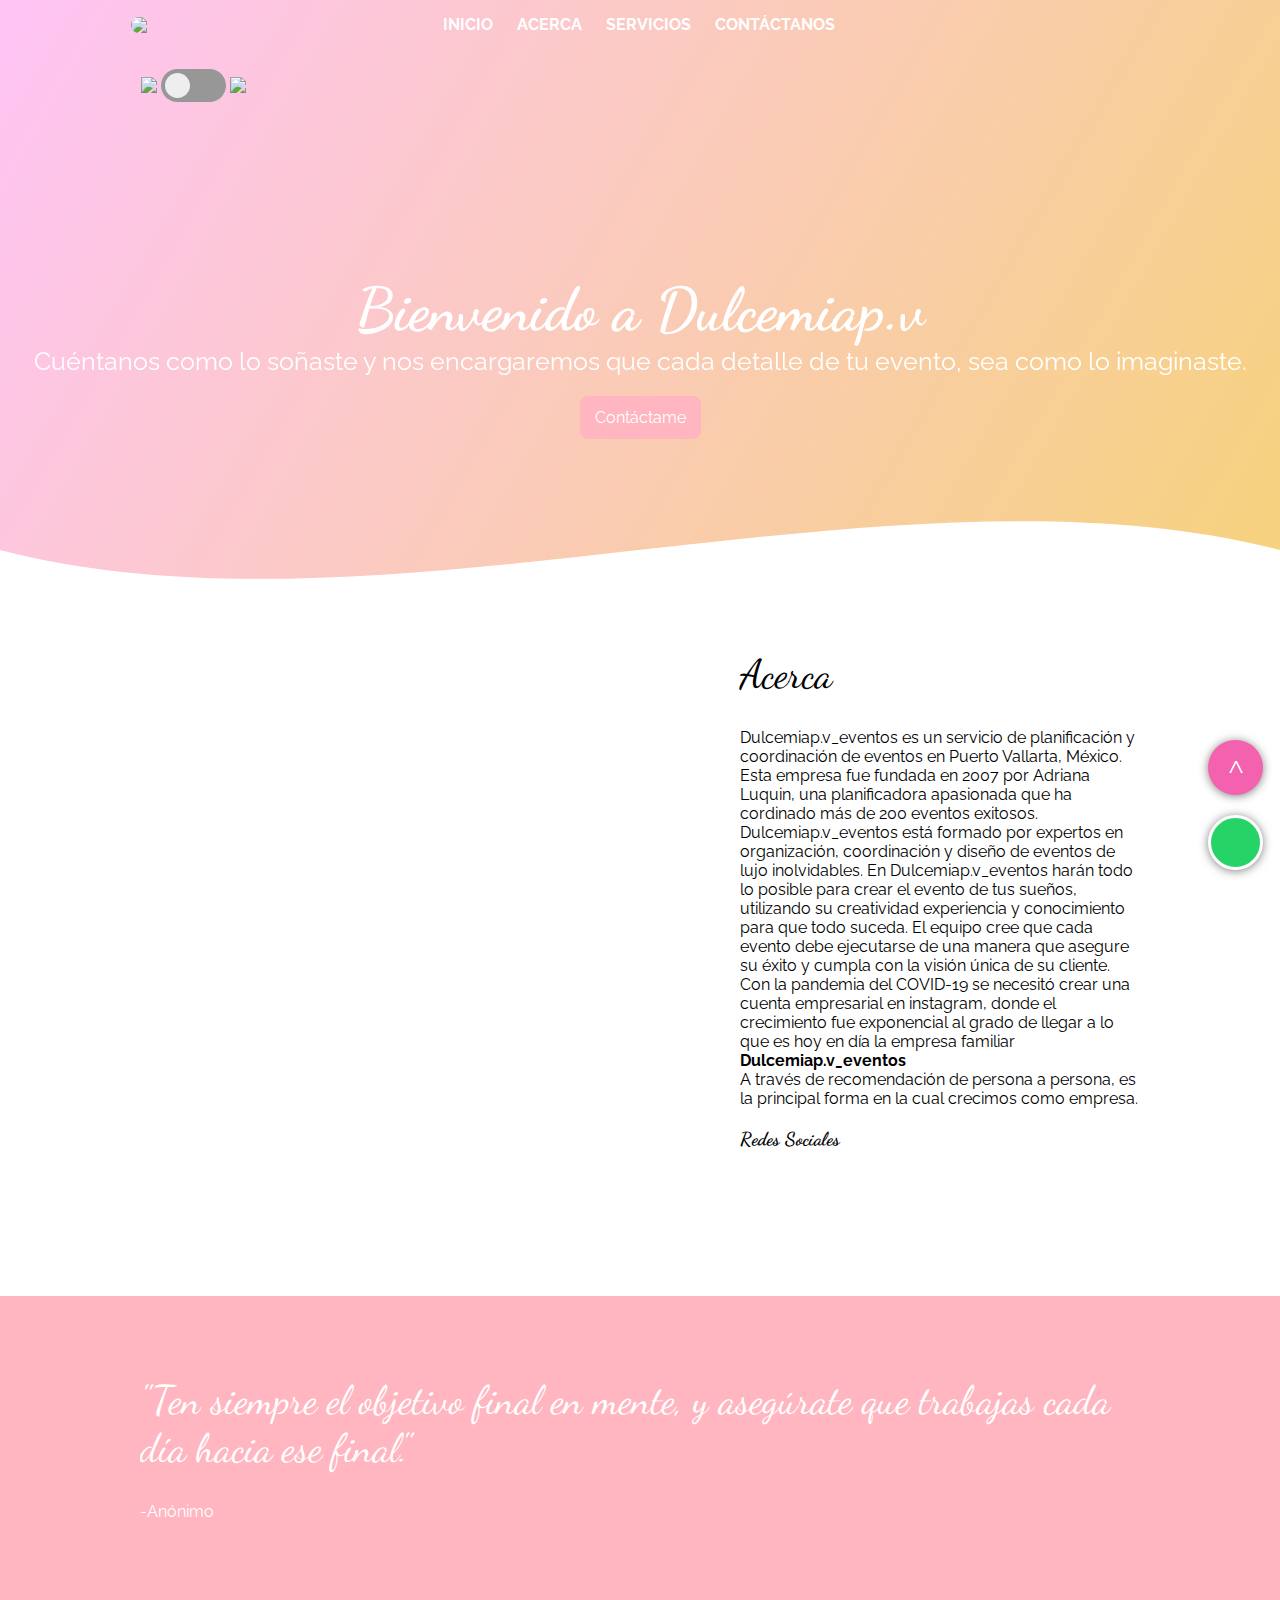
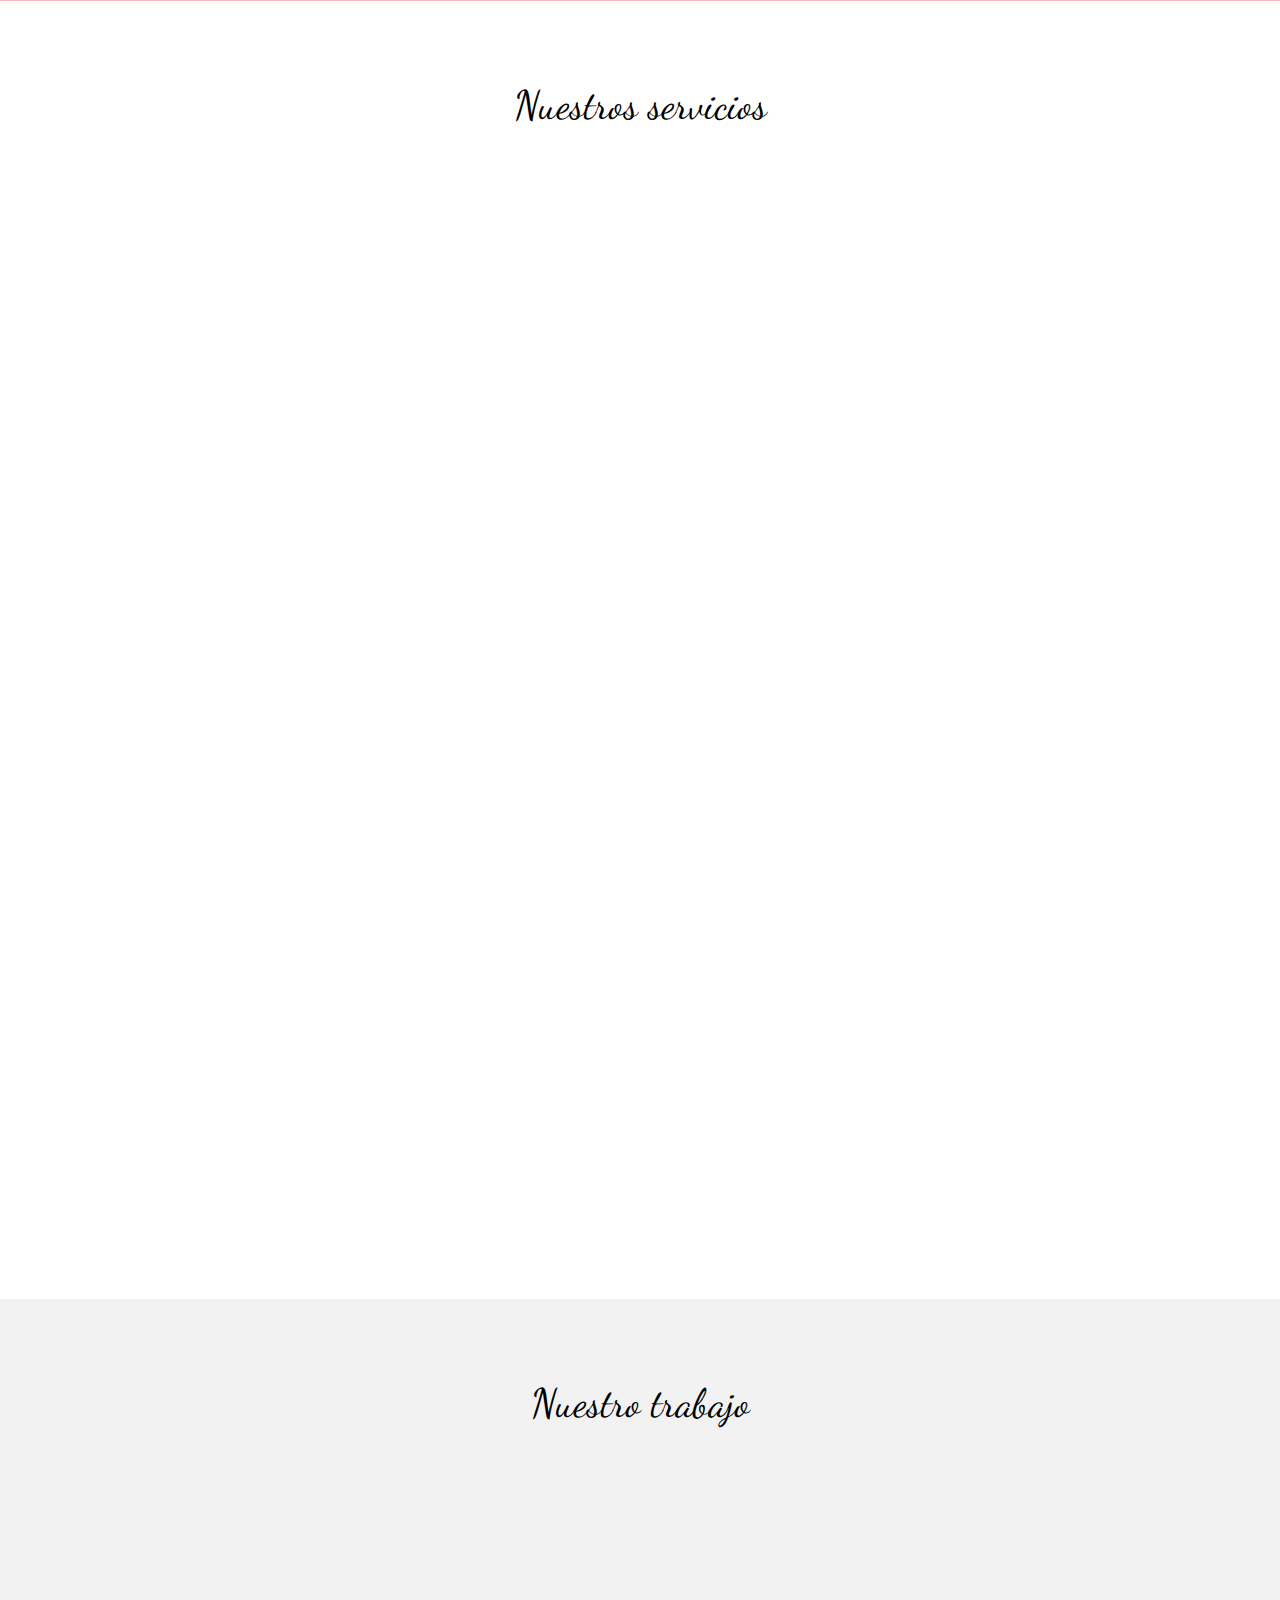
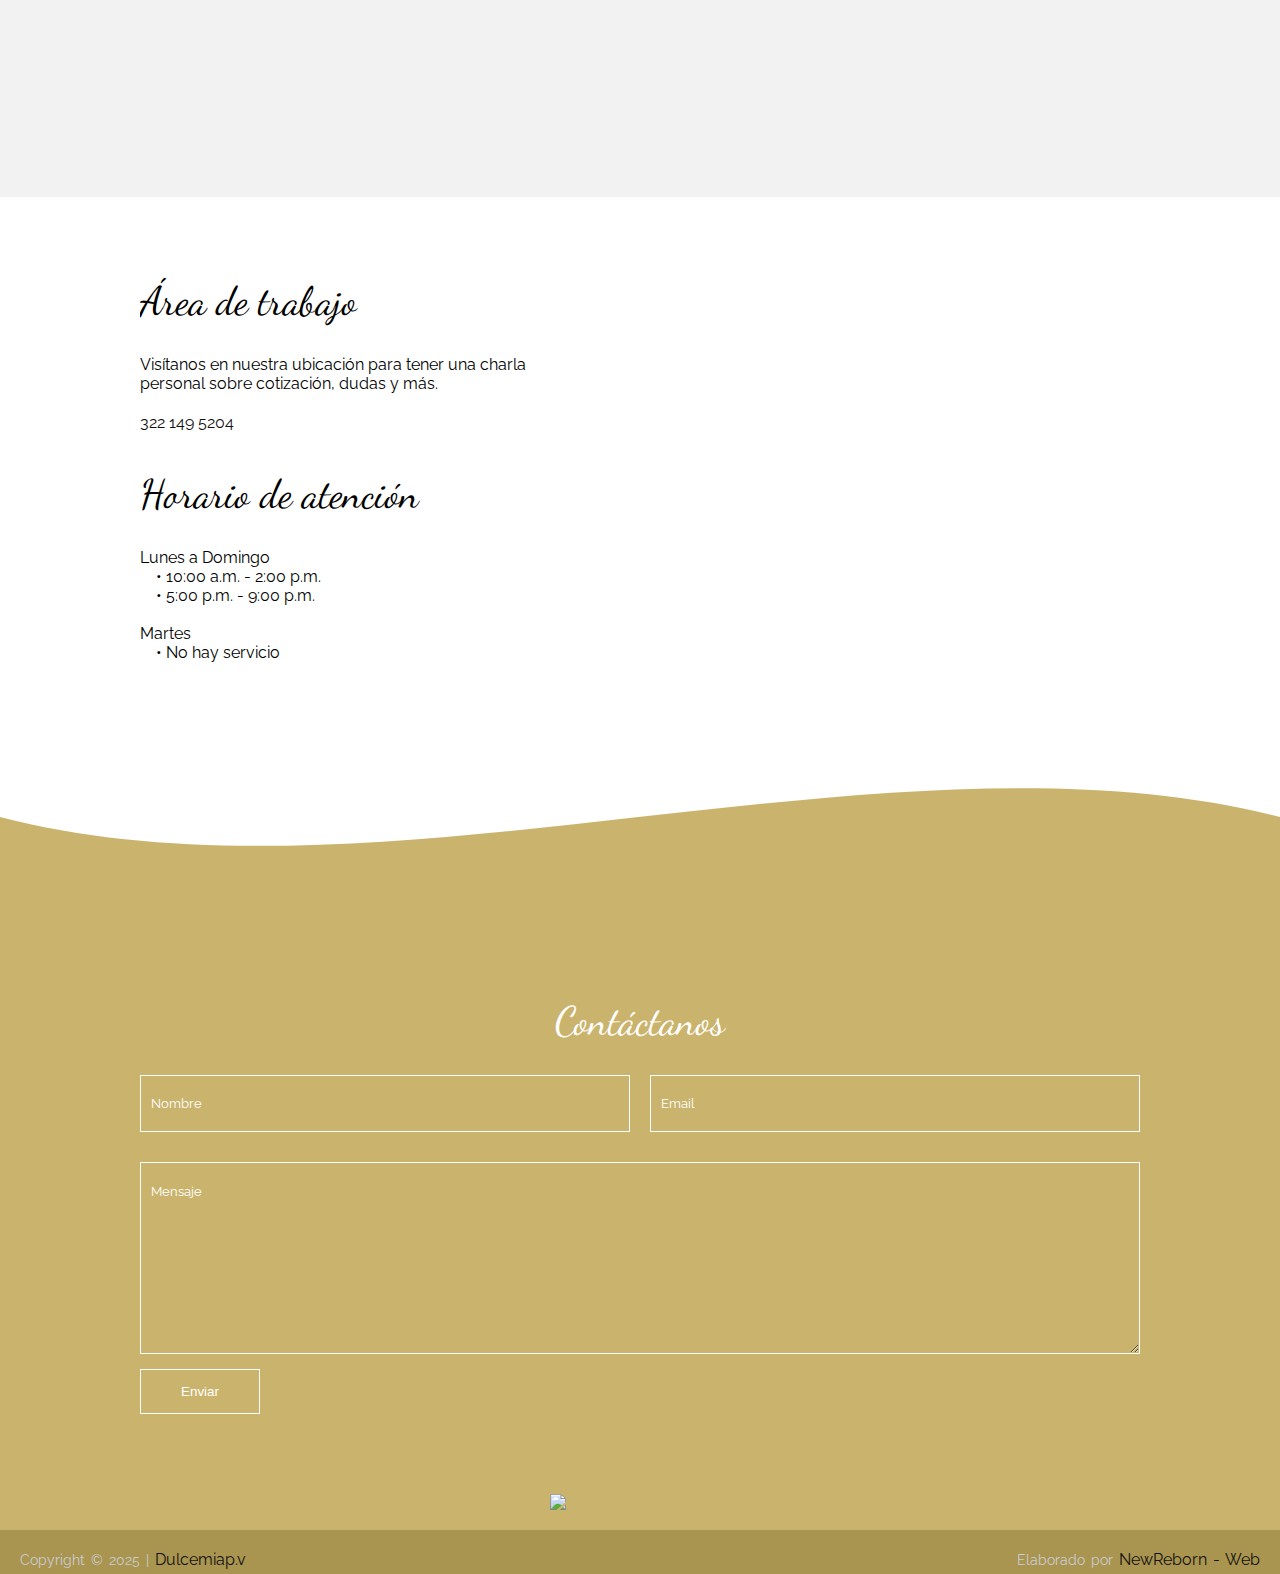
==== commit 45edce63: "servicios-update.html" ====
--- a/index.html
+++ b/index.html
@@ -116,39 +116,22 @@
 		<h2 class="titulo">Nuestros servicios</h2>
 		<div class="content-cards" data-aos="zoom-in-left">
 			<article class="card">
-				<img src="https://i.imgur.com/SxeIND7.jpg" />
-				<h3>Picnic</h3>
-				<p>El picnic es una forma de convivir de manera más cercana con tu pareja, amigos o familia. En un día de
-					parque, en la playa o en tu hogar, al picnic nadie lo puede negar.</p>
-				<a class="cta" href="https://api.whatsapp.com/send?phone=523221495204" target="_blank">Cotizar</a>
-			</article>
-			<article class="card">
-				<img src="https://i.imgur.com/1878KvP.jpg" />
-				<h3>Pedida de matrimonio</h3>
-				<p>Celebre el momento mágico de la propuesta de matrimonio perfecto con el elegante "Picnic Propuesta". Ideal
-					para una experencia romántica inolvidable con decoración exclusiva, suntuosos y frescos arreglos florales.</p>
-				<a class="cta" href="https://api.whatsapp.com/send?phone=523221495204" target="_blank">Cotizar</a>
-			</article>
-			<article class="card">
-				<img src="https://i.imgur.com/877rFQ7.jpg" />
-				<h3>Decoración con globos</h3>
-				<p>Creamos arreglos y formas temáticas a todo lo que puedas imaginar a base de globos, abarca desde fondos,
-					techos, columnas, centros de mesa, arcos de entrada y figuras.</p>
-				<a class="cta" href="https://api.whatsapp.com/send?phone=523221495204" target="_blank">Cotizar</a>
-			</article>
-			<article class="card">
-				<img src="https://i.imgur.com/eZQUFIY.jpg" />
-				<h3>Candy bar</h3>
-				<p>Una mesa de dulces a base de diseños con nuestras más exquisitas golosinas. Combinado todo con el mejor
-					cuidado especial, adaptado siempre al tema que desees dar a tu fiesta. Te ayudamos a preparar tu celebraciones
-					únicas e inolvidables!</p>
-				<a class="cta" href="https://api.whatsapp.com/send?phone=523221495204" target="_blank">Cotizar</a>
-			</article>
-			<article class="card">
-				<img src="https://i.imgur.com/4ekrCwj.jpg" />
-				<h3>Fotobooth</h3>
-				<p>Diseñamos tu espacio como escenario, para que tus invitados puedan hacerse fotografías espontáneas,
-					divertidas y un tanto locas logrando que tu celebración sea más original.</p>
+				<img src="https://i.imgur.com/bzpuEFo.jpg" />
+				<h3>Organización de eventos</h3>
+				<p>Evita los molestos papeleos en tus planeaciones de eventos e invierte en una mejor experiencia de Event
+					Planning, avalados por los mejores clientes.</p>
+				<a class="cta" href="https://api.whatsapp.com/send?phone=523221495204" target="_blank">Cotizar</a>
+			</article>
+			<article class="card">
+				<img src="https://i.imgur.com/toKhDs4.jpg" />
+				<h3>Organización de bodas</h3>
+				<p>Celebre el momento mágico de la unión de sus vidas con un plan perfecto de acuerdo a sus gustos y que tenga una noche inolvidable.</p>
+				<a class="cta" href="https://api.whatsapp.com/send?phone=523221495204" target="_blank">Cotizar</a>
+			</article>
+			<article class="card">
+				<img src="https://i.imgur.com/YRJ0ICf.jpg" />
+				<h3>Decoración con globos y fiestas infantiles</h3>
+				<p>Ideal para todo tipo de fiestas y celebraciones, para que le de un toque divertido y genial. Celebre a sus niños con la temática que más les gustan,</p>
 				<a class="cta" href="https://api.whatsapp.com/send?phone=523221495204" target="_blank">Cotizar</a>
 			</article>
 			<article class="card">
@@ -156,28 +139,6 @@
 				<h3>Decoración con flores</h3>
 				<p>El diseño floral es el arte de combinar flores y plantas con el objetivo de decorar o embellecer un evento o
 					una celebración</p>
-				<a class="cta" href="https://api.whatsapp.com/send?phone=523221495204" target="_blank">Cotizar</a>
-			</article>
-			<article class="card">
-				<img src="https://i.imgur.com/bzpuEFo.jpg" />
-				<h3>Organización de eventos</h3>
-				<p>Evita los molestos papeleos en tus planeaciones de eventos e invierte en una mejor experiencia de Event
-					Planning, avalados por los mejores clientes.</p>
-				<a class="cta" href="https://api.whatsapp.com/send?phone=523221495204" target="_blank">Cotizar</a>
-			</article>
-			<article class="card">
-				<img src="https://i.imgur.com/sW4KFvT.jpg" />
-				<h3>Gender reveal</h3>
-				<p>Es una pequeña fiesta en la que los padres o madre del bebé dan a conocer el sexo del
-					Bebé que están esperando. Nosotros te haremos el momento especial inolvidable y original de contar a todos los
-					familiares y amigos el género de tu bebé.</p>
-				<a class="cta" href="https://api.whatsapp.com/send?phone=523221495204" target="_blank">Cotizar</a>
-			</article>
-			<article class="card">
-				<img src="https://i.imgur.com/B28YUaQ.jpg" />
-				<h3>Bautizos</h3>
-				<p>El bautizo es un acto bello e irrepetible, celebra con nosotros el bautizo de tu hijo/a en un ambiente íntimo
-					y personal.</p>
 				<a class="cta" href="https://api.whatsapp.com/send?phone=523221495204" target="_blank">Cotizar</a>
 			</article>
 		</div>
@@ -260,12 +221,14 @@
 	<footer id="contactanos">
 		<div class="contenedor">
 			<h2 class="titulo">Contáctanos</h2>
-			<form action="https://formsubmit.co/zurdoxluis5@gmail.com" target="_blank" class="form" method="POST">
+			<form action="https://formsubmit.co/adrianaluquin@outlook.com" target="_blank" class="form" method="POST">
 				<input type="hidden" name="_template" value="table">
 				<input class="input" type="text" name="name" id="name" placeholder="Nombre" required pattern="[a-zA-ZàáâäãåąčćęèéêëėįìíîïłńòóôöõøùúûüųūÿýżźñçčšžÀÁÂÄÃÅĄĆČĖĘÈÉÊËÌÍÎÏĮŁŃÒÓÔÖÕØÙÚÛÜŲŪŸÝŻŹÑßÇŒÆČŠŽ∂ð ,.'-]{3,48}" title="Nombre vacío/no válido (demasiado corto o largo).">
 				<input class="input" type="email" name="email" id="email" placeholder="Email" required pattern="[a-zA-Z0-9._]{1,254}@(gmail|hotmail|live|outlook|yahoo|alumnos|.udg)+(\.)(com|gob|mx|net)" title="Escribe un correo electrónico válido. Ejemplo: xxxx@gmail.com">
 				<input type="hidden" name="_autoresponse" value="Muchas gracias por el mensaje, a la brevedad te responderé!">
 				<textarea class="input" name="textarea" id="msg" cols="30" rows="10" placeholder="Mensaje" required title="No puede estar vacío este campo y solo se permiten 300 caracteres." minlength="1" maxlength="300"></textarea>
+				<input type="hidden" name="_captcha" value="false">
+				<input type="hidden" name="_next" value="https://dulcemiapv.com/#contactanos">
 				<input class="input" type="submit" value="Enviar">
 			</form>
 		</div>
@@ -280,7 +243,7 @@
 							class="fa-brands fa-whatsapp"></i></a></li>
 			</ul>
 			<div class="footer-bottom">
-				<p>Copyright &copy; 2022 | <a href="">Dulcemiap.v</a> </p>
+				<p>Copyright &copy; 2025 | <a href="">Dulcemiap.v</a> </p>
 				<p id="izq">Elaborado por <a href="https://www.newrebornweb.com" target="_blank">NewReborn - Web</a></p>
 			</div>
 		</div>
